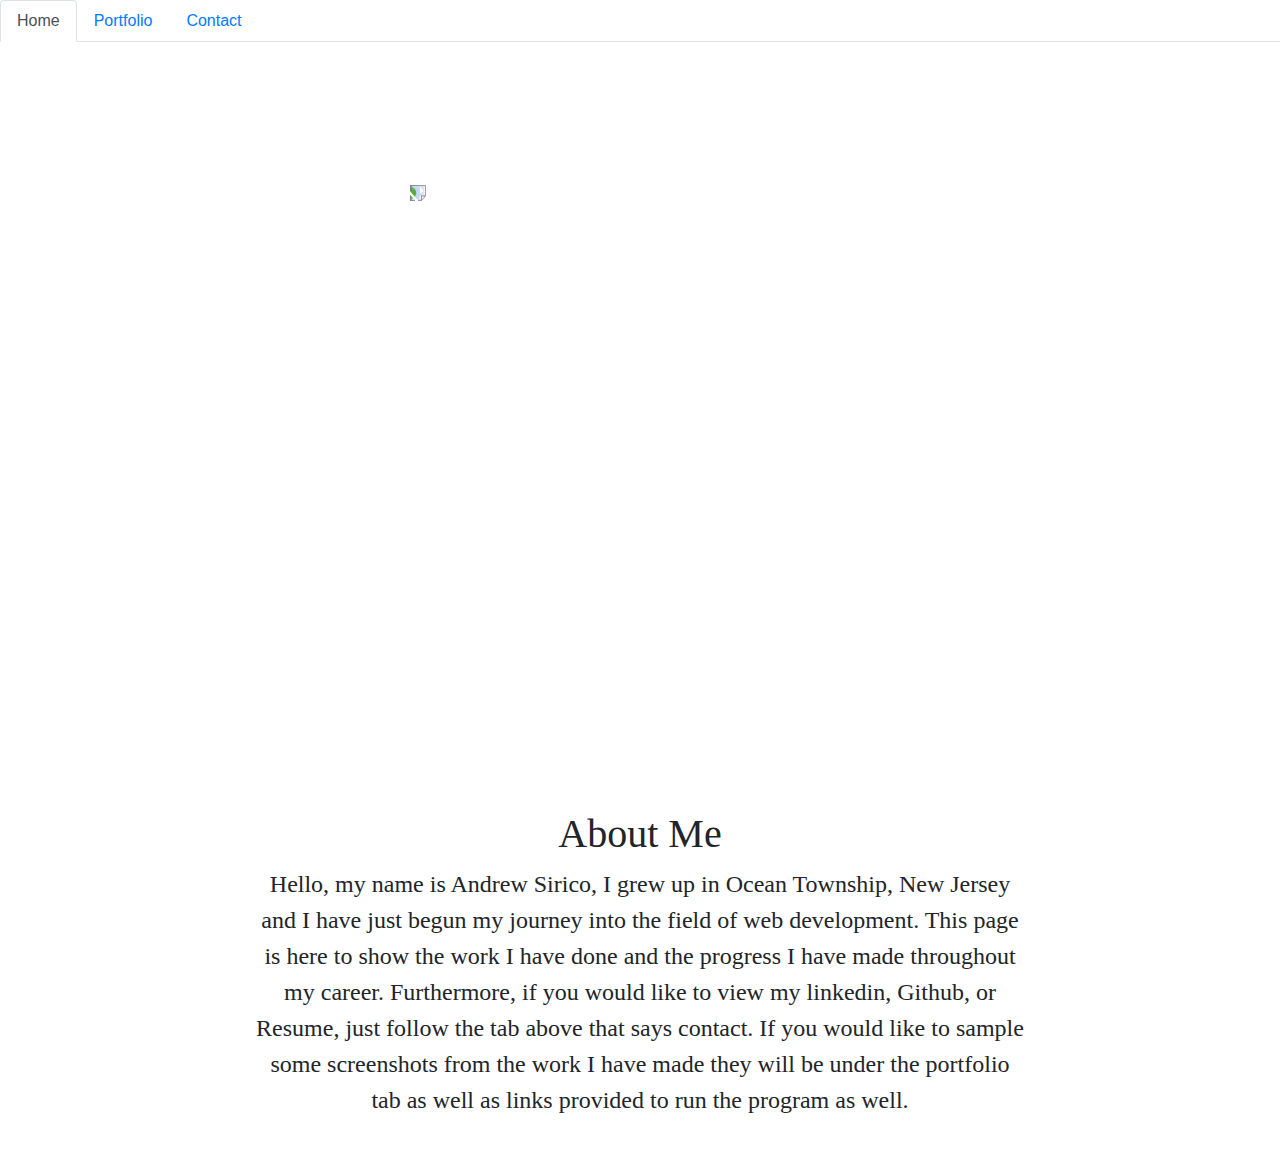
==== index.html @ bdec38e0 "this is updated version of portfolio with linkedin and Github and Resume link" ====
<!DOCTYPE html>
<html lang="en">

<head>
    <meta charset="UTF-8">
    <meta name="viewport" content="width=device-width, initial-scale=1.0">
    <meta http-equiv="X-UA-Compatible" content="ie=edge">
    <link rel="stylesheet" href="https://stackpath.bootstrapcdn.com/bootstrap/4.3.1/css/bootstrap.min.css"
        integrity="sha384-ggOyR0iXCbMQv3Xipma34MD+dH/1fQ784/j6cY/iJTQUOhcWr7x9JvoRxT2MZw1T" crossorigin="anonymous">
    <link rel="stylesheet" href="style.css">
    <title>Document</title>
</head>

<body>
    <ul class="nav nav-tabs">
        <li class="nav-item">
            <a class="nav-link active" href="index.html">Home</a>
        </li>
        <li class="nav-item">
            <a class="nav-link" href="contact.html">Portfolio</a>
        </li>
        <li class="nav-item">
            <a class="nav-link" href="portfolio.html">Contact</a>
        </li>
    </ul>
    <div id="aboutContainer">
        <div id="aboutImageDiv">
            <img src="../Users/Andrew/Desktop/portu_fancy_building_profilePic.jpg" style="transform:rotate(90deg);" id="image">

        </div>
        <div id="indexText">
        <h1>About Me</h1>
        <p>Hello, my name is Andrew Sirico, I grew up in Ocean Township, New Jersey and I have just begun my journey into the field of web development. 
            This page is here to show the work I have done and the progress I have made throughout my career. Furthermore, if you would like to view my linkedin, 
            Github, or Resume, just follow the tab above that says contact. If you would like to sample some screenshots from the work I have made they will be under 
            the portfolio tab as well as links provided to run the program as well.

        </p>
        </div>
    </div>
</body>

</html>
<!-- style="transform:rotate(90deg);" -->
---- style.css ----
#aboutImageDiv {
    position: absolute;
    top: 20%;
    left: 32%
}
#image {
    width: 80%;
}
#indexText {
    position: absolute;
    text-align: center;
    width: 60%;
    height: 40%;
    top: 90%;
    left: 20%;
    font-size: 150%;
    font-family: 'Times New Roman', Times, serif
}
#movieApp {
    position: absolute;
    width: 40%;
    height: 40%;
    top: 170%;
    left: 30%;

}
#sillyQuiz {
    position: absolute;
    width: 40%;
    height: 40%;
    top: 90%;
    left:30%;

}
#crystalCollector {
    position: absolute;
    width: 40%;
    height: 40%;
    left: 30%;
    
}
#collectorText {
    position: absolute;
    top: 70%;
    text-align: center;
    width: 100%;
    font-size: 150%;
    font-family: 'Times New Roman', Times, serif
}
#movieText {
    position: absolute;
    top: 220%;
    text-align: center;
    width: 100%;
    font-size: 150%;
    font-family: 'Times New Roman', Times, serif
}
#quizText {
    position: absolute;
    top: 140%;
    text-align: center;
    width: 100%;
    font-size: 150%;
    font-family: 'Times New Roman', Times, serif
}
#contactRefrences {
    font-size: 150%;
    font-family: 'Times New Roman', Times, serif;
}
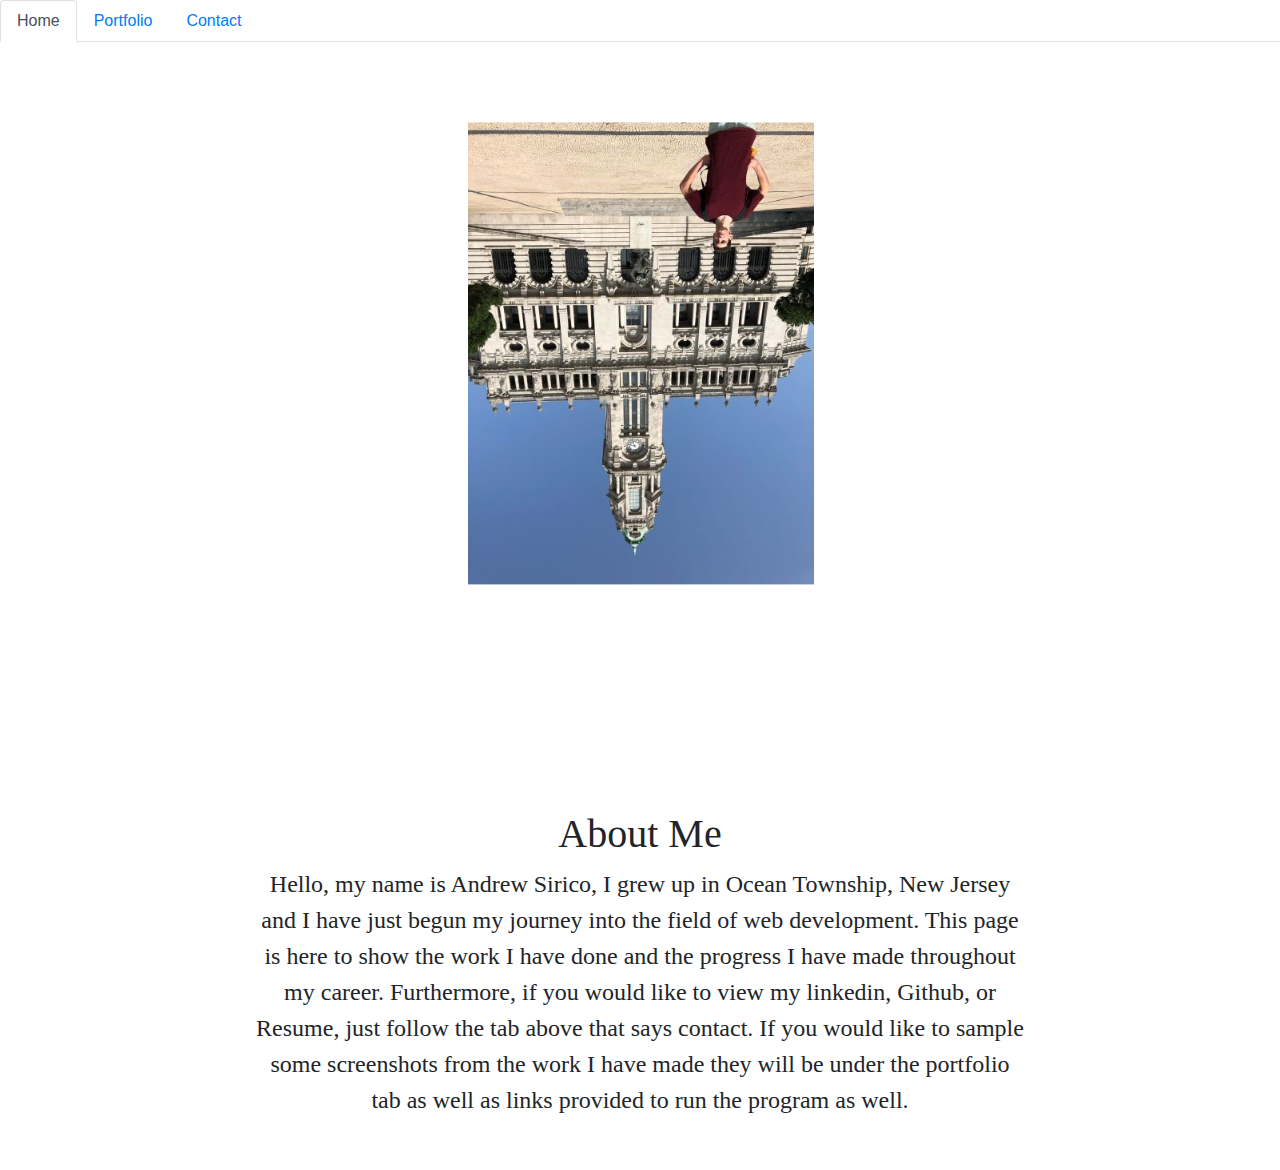
==== commit 5c77a4d2: "changed file locations of images so when others click on github link, imgages also appear for them." ====
--- a/index.html
+++ b/index.html
@@ -25,7 +25,7 @@
     </ul>
     <div id="aboutContainer">
         <div id="aboutImageDiv">
-            <img src="../Users/Andrew/Desktop/portu_fancy_building_profilePic.jpg" style="transform:rotate(90deg);" id="image">
+            <img src="portu_fancy_building_profilePic.jpg" style="transform:rotate(90deg);" id="image">
 
         </div>
         <div id="indexText">
